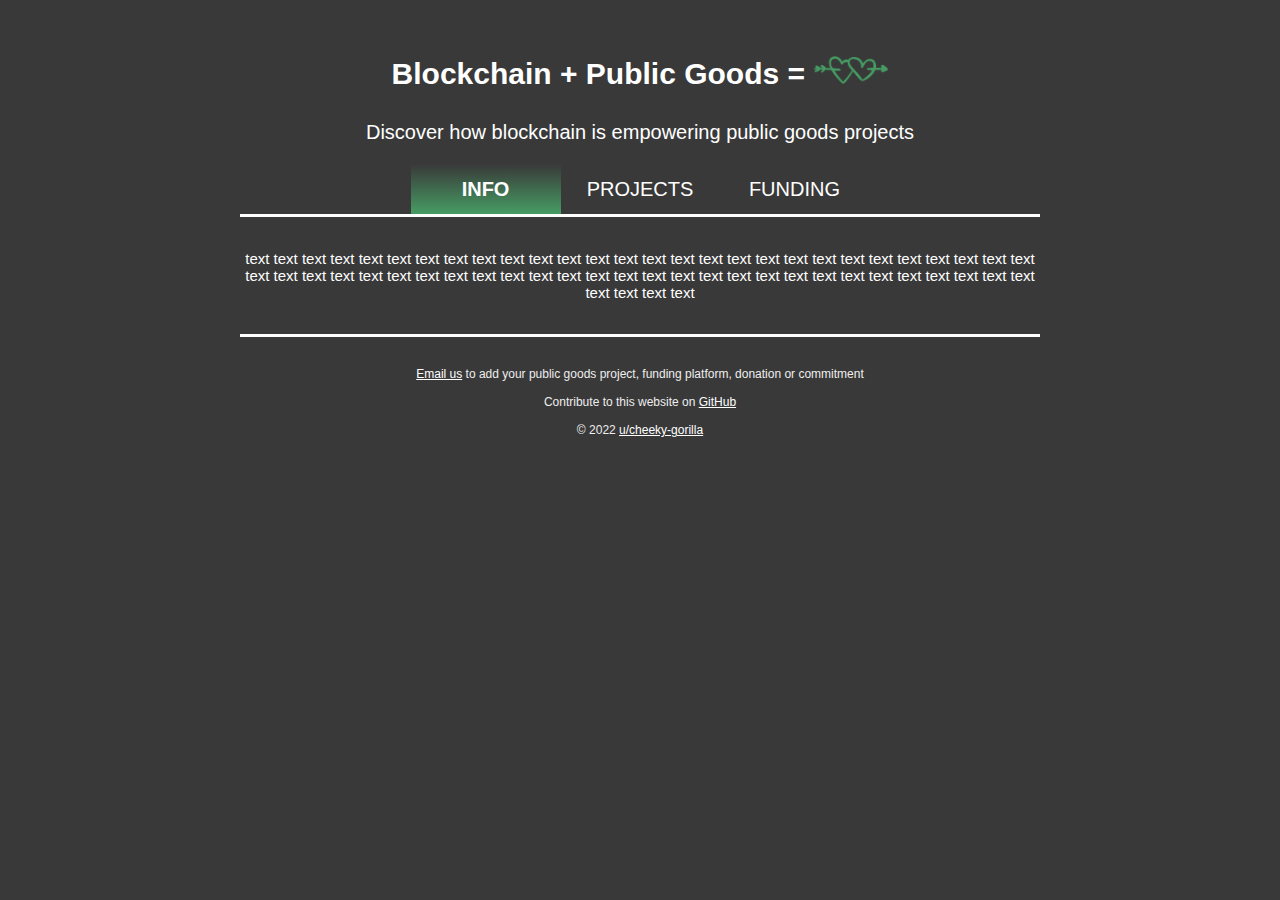
==== info/index.html @ 265cba4b "Added files via upload" ====
<html>
<head>
<title>Public Goods &#128152;</title>

<meta charset="UTF-8">

<meta name="viewport" content="width=device-width, initial-scale=0.75">

<link rel="shortcut icon" type="image/png" href="/projects/Favicon.png">

<!-- ------------DATATABLE STUFF STARTS----------- --!>
  
  	<link rel="stylesheet" type="text/css" href="https://publicgoods.love/projects/datatables.css">

  	<script type="text/javascript" language="javascript" src="https://code.jquery.com/jquery-3.6.1.js"></script>

	<script type="text/javascript" charset="utf8" src="https://cdn.datatables.net/1.12.1/js/jquery.dataTables.js"></script>
  
	<script type="text/javascript" class="init">
	
		$(document).ready(function () {
    		$('#projectsdatatable').DataTable({
        		order: [[1, 'asc']],
                dom: '<"top"fi>rt<"bottom"lp><"clear">',
                paging: false,
       			columnDefs: [{ orderable: false, targets: [0, 3, 5] }],
   				});
			});
</script>

<!-- ------------DATATABLE STUFF ENDS----------- --!>


 <style type="text/css">body {
        background-color: #393939;
        font-family: Arial, Helvetica, sans-serif;
      }
      
      button {
        display: inline-block;
        background-color: #393939;
        border: none;
        color: #ffffff;
        text-align: center;
        font-family: Arial, Helvetica, sans-serif;
        font-size: 20px;
        width: 150px;
        height: 50px;
        -webkit-transition: all 0.2s;
        -moz-transition: all 0.2s;
        -o-transition: all 0.2s;
        transition: all 0.2s;
        cursor: pointer;
        margin: 0px;
      }
      
      button:hover {
        background: linear-gradient(to bottom, #393939 0%, #469c63 100%);
        font-weight: bold
      }
      
      table {
            font-family: Arial, Helvetica, sans-serif;
            border-collapse: collapse;
            width: 90%;
            width: 800px;
            text-align: left;
            color:#ffffff;
        }
          
        th {
            font-family: Arial, Helvetica, sans-serif;
            font-size: 20px;
            border-bottom: 1px dotted #ffffff;
            text-align: center;
            padding: 8px;
            color:#ffffff;
        }


        td {
            font-family: Arial, Helvetica, sans-serif;
            font-size: 15px;
            border-bottom: 1px dotted #ffffff;
            text-align: left;
            padding: 8px;
            color:#ffffff;
        }
          
 </style>

</head>

<!-- ------------BODY STARTS----------- --!>

<body>
   
<br>
<center>

<p style="font-weight: bold; font-size: 30px; font-family: Arial, Helvetica, sans-serif; color:#ffffff;">Blockchain + Public Goods = <img alt="" src="/img/Love.png" style="width: 75px;" /></p>

<p style="font-family: Arial, Helvetica, sans-serif; color:#ffffff; font-size: 20px;">Discover how blockchain is empowering public goods projects</p>

<div style="border-bottom: 3px solid white; max-width: 800px;">
  <a href="http://www.publicgoods.love/info/"><button type="button" style="background: linear-gradient(to bottom, #393939 0%, #469c63 100%); font-weight: bold;">INFO</button></a>
  <a href="http://www.publicgoods.love/projects/"><button type="button">PROJECTS</button></a>
  <a href="http://www.publicgoods.love/funding/platforms/"><button type="button">FUNDING</button></a>
</div>

<br>

<!-- ------------TEXT STARTS----------- --!>

<div style="border-bottom: 3px solid white; max-width: 800px;">
<p style="font-size: 15px; font-family: Arial, Helvetica, sans-serif; color:#ffffff;">text text text text text text text text text text text text text text text text text text text text text text text text text text text text text text text text text text text text text text text text text text text text text text text text text text text text text text text text text text text text</p>

<br>

</div>

<!-- ------------TEXT ENDS----------- --!>

<br>

<p style="font-size: 12px; font-family: Arial, Helvetica, sans-serif; color:#eeeeee;"><a href="mailto:heyo@publicgoods.love" target="_blank" style="color: ffffff">
Email us</a> to add your public goods project, funding platform, donation or commitment
<br>
<br>
Contribute to this website on <a href="https://github.com/cheeky-gorilla/publicgoods.love/" target="_blank" style="color: ffffff">GitHub</a>
<br>
<br>
&#169; 2022 <a href="https://www.reddit.com/user/cheeky-gorilla" target="_blank" style="color: ffffff">u/cheeky-gorilla</a>
</p>

</center>
</body>
</html>
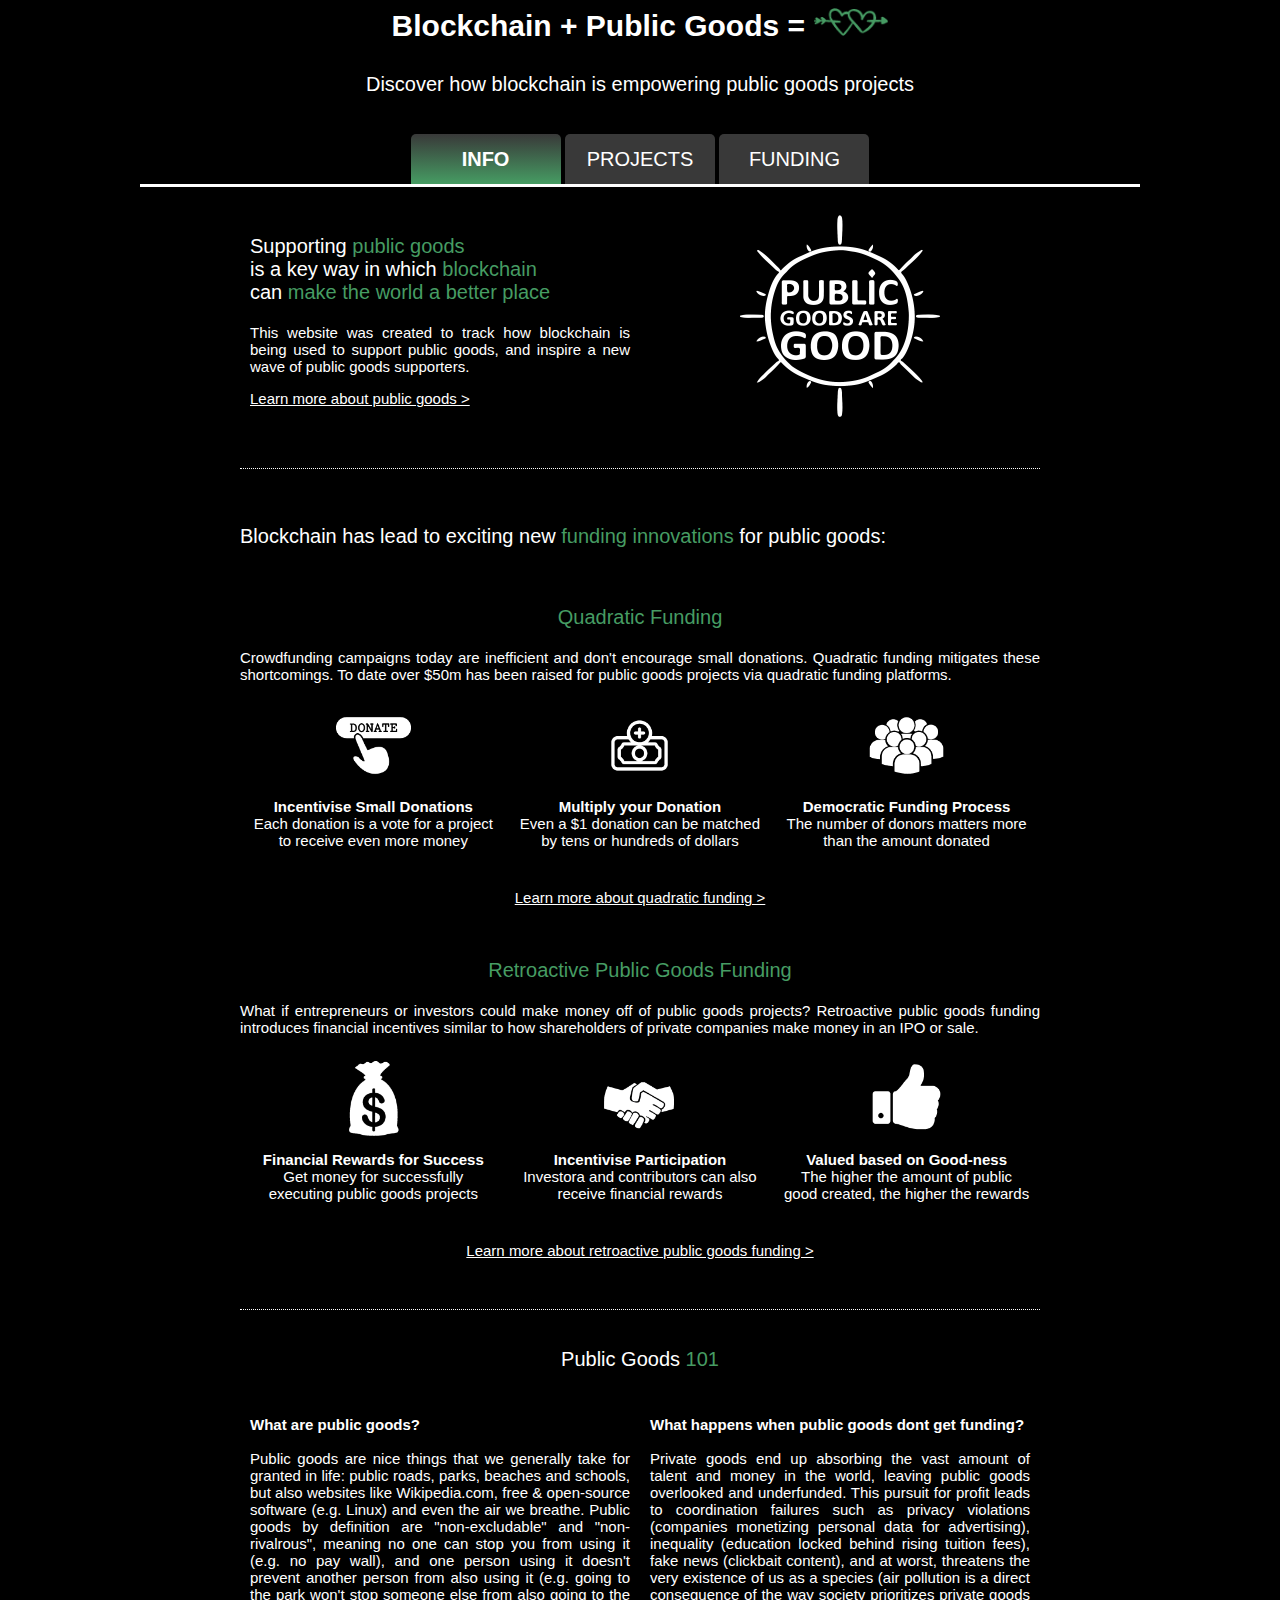
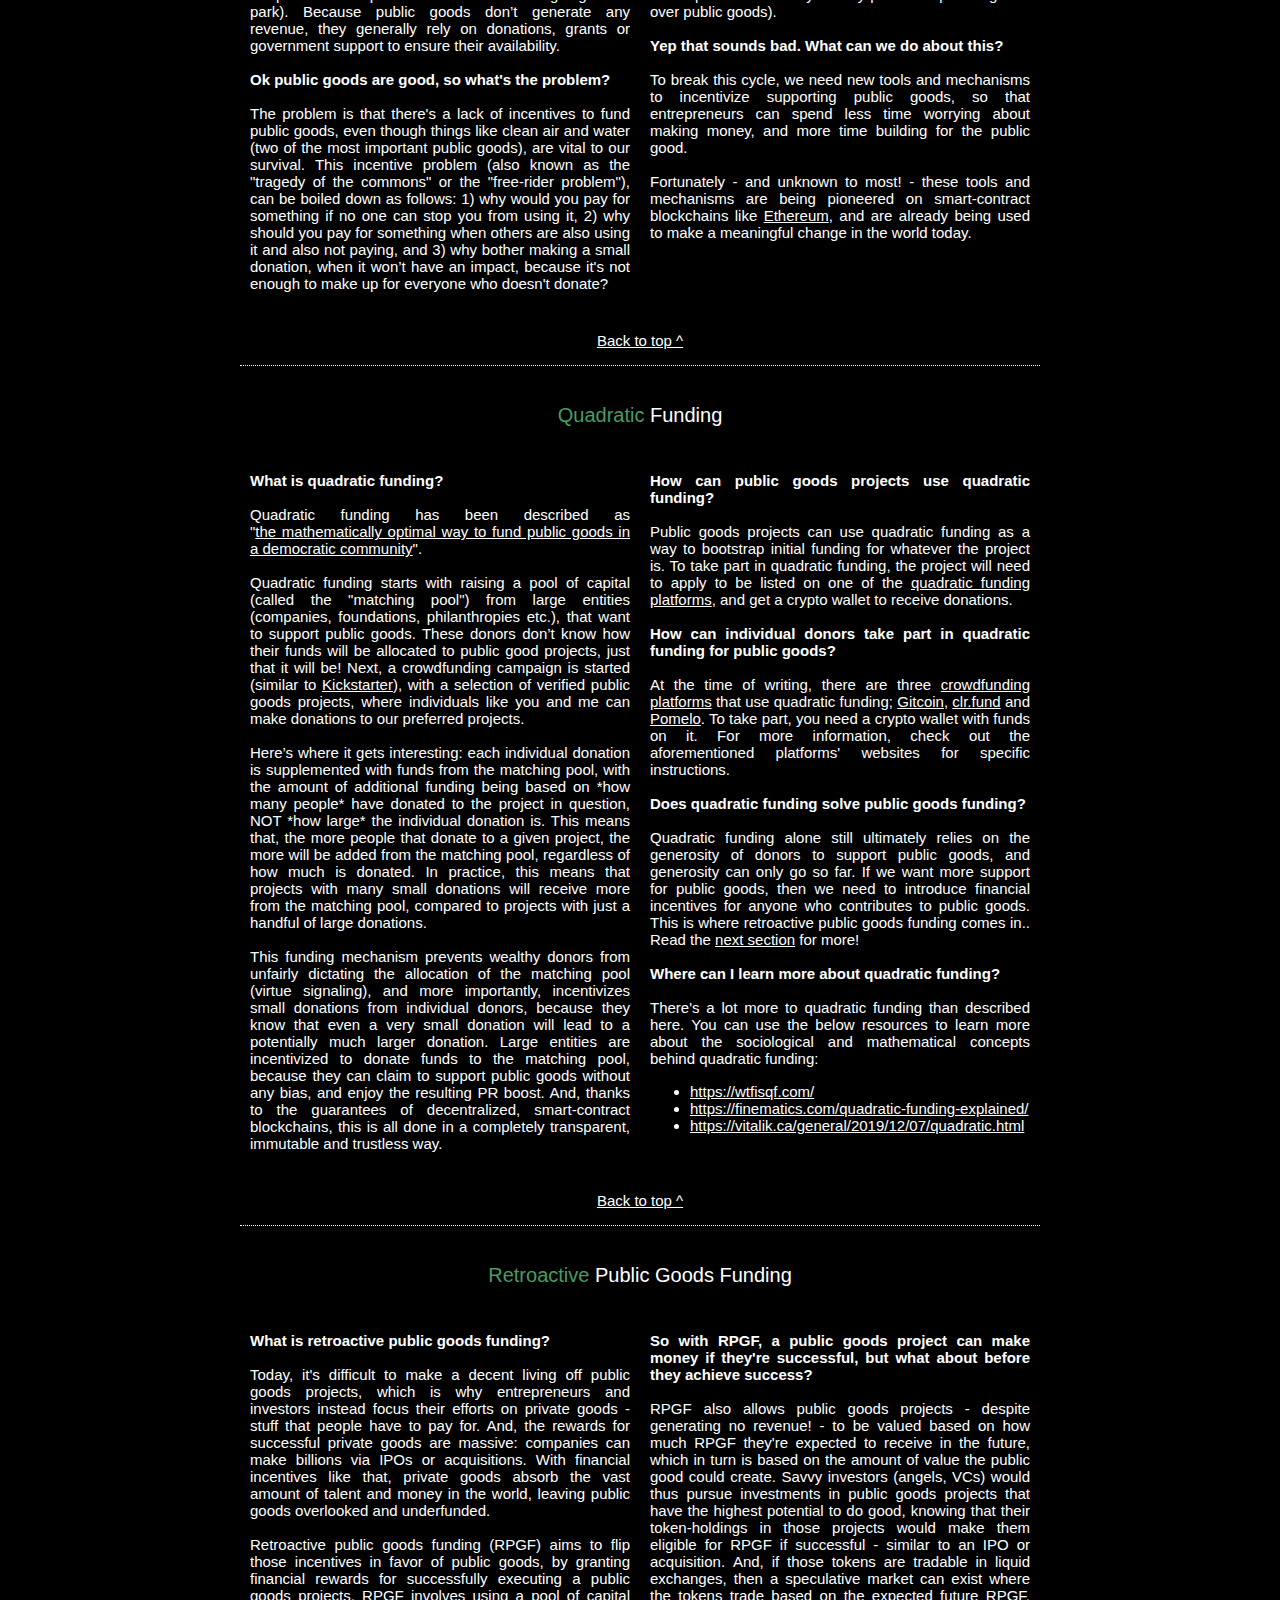
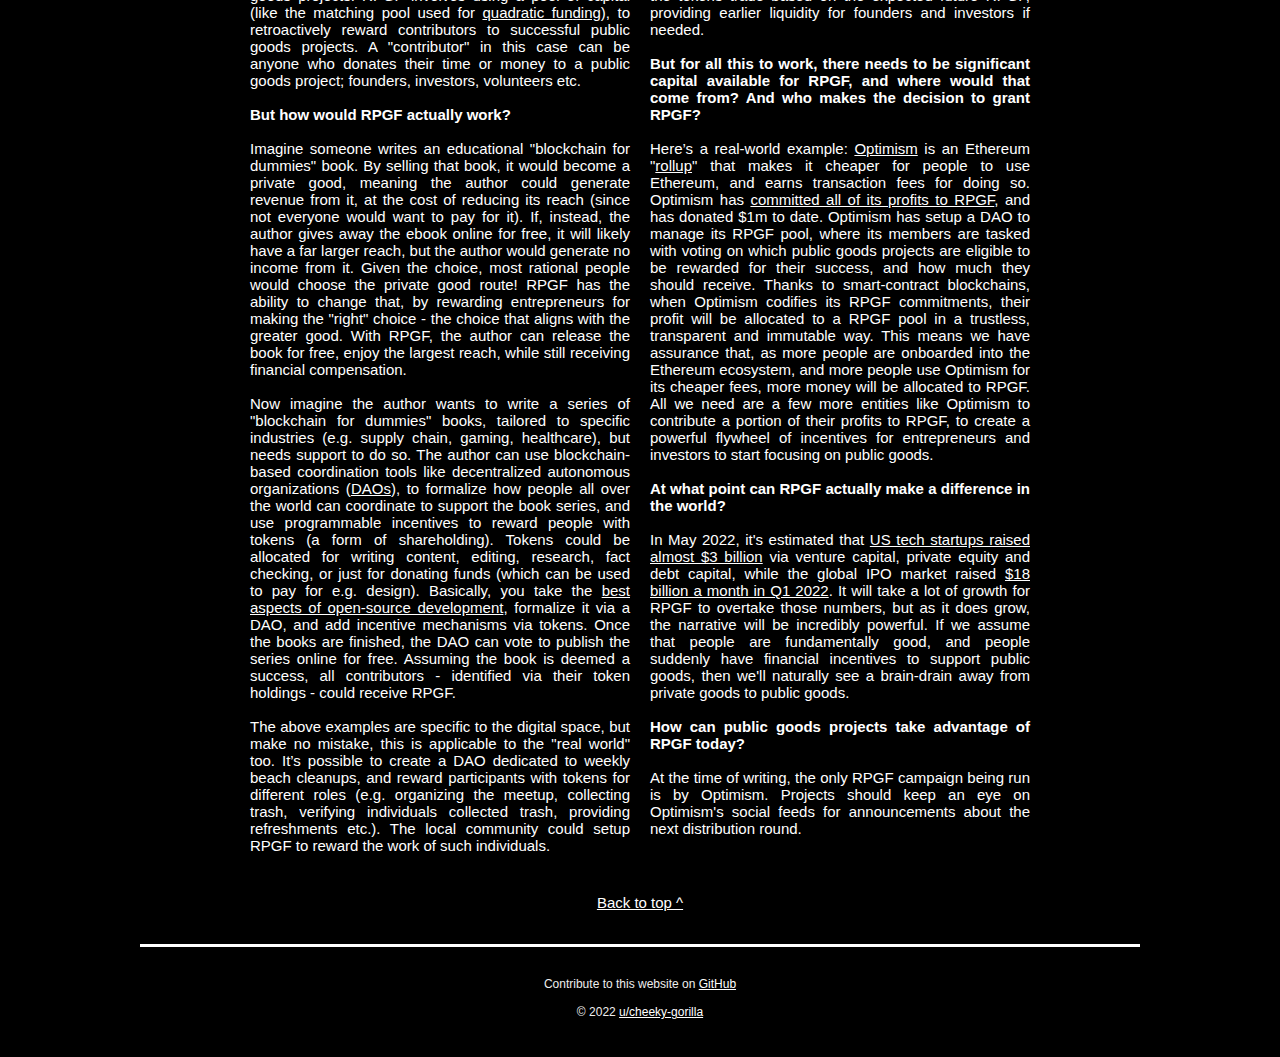
==== commit cd863709: "Add files via upload" ====
--- a/info/index.html
+++ b/info/index.html
@@ -1,20 +1,23 @@
 <html>
+
 <head>
-<title>Public Goods &#128152;</title>
-
-<meta charset="UTF-8">
-
-<meta name="viewport" content="width=device-width, initial-scale=0.75">
-
-<link rel="shortcut icon" type="image/png" href="/projects/Favicon.png">
-
-<!-- ------------DATATABLE STUFF STARTS----------- --!>
+    <title>Public Goods &#128152;</title>
+
+    <meta charset="UTF-8">
+
+    <meta name="viewport" content="width=device-width, initial-scale=0.75">
+
+    <link rel="shortcut icon" type="image/png" href="/img/Favicon.png">
+
+    <!-- ------------DATATABLE STUFF STARTS----------- --!>
   
   	<link rel="stylesheet" type="text/css" href="https://publicgoods.love/projects/datatables.css">
 
   	<script type="text/javascript" language="javascript" src="https://code.jquery.com/jquery-3.6.1.js"></script>
 
 	<script type="text/javascript" charset="utf8" src="https://cdn.datatables.net/1.12.1/js/jquery.dataTables.js"></script>
+
+	<script type="text/javascript" charset="utf8" src="https://cdn.datatables.net/fixedcolumns/4.1.0/js/dataTables.fixedColumns.min.js"></script>
   
 	<script type="text/javascript" class="init">
 	
@@ -32,7 +35,7 @@
 
 
  <style type="text/css">body {
-        background-color: #393939;
+        background-color: #000000;
         font-family: Arial, Helvetica, sans-serif;
       }
       
@@ -52,6 +55,8 @@
         transition: all 0.2s;
         cursor: pointer;
         margin: 0px;
+        border-top-left-radius: 5px;
+        border-top-right-radius: 5px;
       }
       
       button:hover {
@@ -63,7 +68,7 @@
             font-family: Arial, Helvetica, sans-serif;
             border-collapse: collapse;
             width: 90%;
-            width: 800px;
+            width: 1000px;
             text-align: left;
             color:#ffffff;
         }
@@ -87,51 +92,396 @@
             color:#ffffff;
         }
           
- </style>
+        .aligncenter {
+            text-align: center;
+         }
+
+
+* {
+  box-sizing: border-box;
+}
+
+/* Create two equal columns that floats next to each other */
+.column {
+  float: left;
+  width: 50%;
+  padding: 10px;
+}
+
+.column1 {
+  float: left;
+  width: 33.33%;
+  padding: 10px;
+}
+
+/* Clear floats after the columns */
+.row:after {
+  content: "";
+  display: table;
+  clear: both;
+}
+
+
+/* Responsive layout - makes the two columns stack on top of each other instead of next to each other */
+@media screen and (max-width: 800px) {
+  .column {
+    width: 100%;
+  }
+}
+
+  </style>
+
+
+</style>
 
 </head>
 
 <!-- ------------BODY STARTS----------- --!>
 
 <body>
+    
+<div id="top"></div>
    
-<br>
 <center>
 
 <p style="font-weight: bold; font-size: 30px; font-family: Arial, Helvetica, sans-serif; color:#ffffff;">Blockchain + Public Goods = <img alt="" src="/img/Love.png" style="width: 75px;" /></p>
 
 <p style="font-family: Arial, Helvetica, sans-serif; color:#ffffff; font-size: 20px;">Discover how blockchain is empowering public goods projects</p>
 
-<div style="border-bottom: 3px solid white; max-width: 800px;">
+
+<br>
+
+<div style="border-bottom: 3px solid white; max-width: 1000px;">
   <a href="http://www.publicgoods.love/info/"><button type="button" style="background: linear-gradient(to bottom, #393939 0%, #469c63 100%); font-weight: bold;">INFO</button></a>
   <a href="http://www.publicgoods.love/projects/"><button type="button">PROJECTS</button></a>
   <a href="http://www.publicgoods.love/funding/platforms/"><button type="button">FUNDING</button></a>
 </div>
 
 <br>
-
+    
 <!-- ------------TEXT STARTS----------- --!>
-
-<div style="border-bottom: 3px solid white; max-width: 800px;">
-<p style="font-size: 15px; font-family: Arial, Helvetica, sans-serif; color:#ffffff;">text text text text text text text text text text text text text text text text text text text text text text text text text text text text text text text text text text text text text text text text text text text text text text text text text text text text text text text text text text text text</p>
-
-<br>
-
+    
+    
+    
+    
+<div class="row" style="width:90%; max-width: 800px;">
+  <div class="column" style="background-color: transparent; max-width: 450px">
+
+    <p style="text-align: left; font-size: 20px; font-family: Arial, Helvetica, sans-serif; color:#ffffff;">
+		Supporting <font color="#469c63">public goods</font>
+		<br>is a key way in which <font color="#469c63">blockchain</font>
+		<br>can <font color="#469c63">make the world a better place</font>
+	</p>
+	<p style="text-align: justify; font-size: 15px; font-family: Arial, Helvetica, sans-serif; color:#ffffff;">
+		This website was created to track how blockchain is being used to support public goods, and inspire a new wave of public goods supporters.
+	</p>
+
+	<p style="text-align: left; font-size: 15px; font-family: Arial, Helvetica, sans-serif; color:#ffffff;">
+		<a href="#PGFAQ" style="color: ffffff">Learn more about public goods ></a>
+     </p>
+     </div>
+  <div class="column" style="background-color:#transparent;">
+
+    <img alt="" width="200" src="/img/pgag.png">
+    
+  </div>
+ </div>
+</div>
+
+<br>
+<br>
+
+<div style="border-bottom: 1px dotted white; max-width: 800px;"></div>
+<br>
+<br>
+
+  
+<!-- ------------QF----------- --!>
+  
+  
+<div style="width:90%; max-width: 800px;">
+    	<p style="text-align: justify; font-size: 20px; font-family: Arial, Helvetica, sans-serif; color:#ffffff;">
+			Blockchain has lead to exciting new <font color="#469c63">funding innovations</font> for public goods:
+		</p>
+		<br>
+    	<p style="text-align: center; font-size: 20px; font-family: Arial, Helvetica, sans-serif; color:#ffffff;">
+			<font color="#469c63">Quadratic Funding</font>
+		</p>
+        <p style="text-align: justify; font-size: 15px; font-family: Arial, Helvetica, sans-serif; color:#ffffff;">
+			Crowdfunding campaigns today are inefficient and don't encourage small donations. Quadratic funding mitigates these shortcomings. To date over $50m has been raised for public goods projects via quadratic funding platforms. 
+		</p>
+</div>
+
+
+<div class="row" style="width:90%; max-width: 800px;">
+  <div class="column1" style="background-color: transparent;">
+		<img alt="" width="75" src="/img/QF1.png">
+        <p style="text-align: center; font-size: 15px; font-family: Arial, Helvetica, sans-serif; color:#ffffff;">
+         <b>Incentivise Small Donations</b>
+		 <br>Each donation is a vote for a project to receive even more money 
+         </p>
+     </div>
+  <div class="column1" style="background-color:#transparent;">
+    	<img alt="" width="75" src="/img/QF2.png"> 
+        <p style="text-align: center; font-size: 15px; font-family: Arial, Helvetica, sans-serif; color:#ffffff;">
+         <b>Multiply your Donation</b>
+		 <br>Even a $1 donation can be matched by tens or hundreds of dollars 
+         </p>
+  </div>
+  <div class="column1" style="background-color:#transparent;">
+    	<img alt="" width="75" src="/img/QF3.png"> 
+        <p style="text-align: center; font-size: 15px; font-family: Arial, Helvetica, sans-serif; color:#ffffff;">
+         <b>Democratic Funding Process</b>
+		 <br>The number of donors matters more than the amount donated
+         </p>
+  </div>
+</div>  
+
+<div style="width:90%; max-width: 800px;">
+	<p style="text-align: center; font-size: 15px; font-family: Arial, Helvetica, sans-serif; color:#ffffff;">
+		<a href="#QFFAQ" style="color: ffffff">Learn more about quadratic funding ></a>
+     </p>
+</div>    
+
+<br>
+          
+<!-- ------------RPGF STARTS----------- --!>
+          
+
+<div style="width:90%; max-width: 800px;">
+    	<p style="text-align: center; font-size: 20px; font-family: Arial, Helvetica, sans-serif; color:#ffffff;">
+			<font color="#469c63">Retroactive Public Goods Funding</font>
+		</p>
+        <p style="text-align: justify; font-size: 15px; font-family: Arial, Helvetica, sans-serif; color:#ffffff;">
+		What if entrepreneurs or investors could make money off of public goods projects? Retroactive public goods funding introduces financial incentives similar to how shareholders of private companies make money in an IPO or sale.  
+		</p>
+</div>
+
+
+<div class="row" style="width:90%; max-width: 800px;">
+  <div class="column1" style="background-color: transparent;">
+		<img alt="" width="75" src="/img/RPGF1.png">
+        <p style="text-align: center; font-size: 15px; font-family: Arial, Helvetica, sans-serif; color:#ffffff;">
+         <b>Financial Rewards for Success</b>
+		 <br>Get money for successfully executing public goods projects
+         </p>
+     </div>
+  <div class="column1" style="background-color:#transparent;">
+    	<img alt="" width="75" src="/img/RPGF2.png"> 
+        <p style="text-align: center; font-size: 15px; font-family: Arial, Helvetica, sans-serif; color:#ffffff;">
+         <b>Incentivise Participation</b>
+		 <br>Investora and contributors can also receive financial rewards 
+         </p>
+  </div>
+  <div class="column1" style="background-color:#transparent;">
+    	<img alt="" width="75" src="/img/RPGF3.png"> 
+        <p style="text-align: center; font-size: 15px; font-family: Arial, Helvetica, sans-serif; color:#ffffff;">
+         <b>Valued based on Good-ness</b>
+		 <br>The higher the amount of public good created, the higher the rewards
+         </p>
+  </div>
+</div>  
+
+<div style="width:90%; max-width: 800px;">
+	<p style="text-align: center; font-size: 15px; font-family: Arial, Helvetica, sans-serif; color:#ffffff;">
+		<a href="#RPGFFAQ" style="color: ffffff">Learn more about retroactive public goods funding ></a>
+     </p>
+</div>
+
+<p>
+<br>          
+<div style="border-bottom: 1px dotted white; max-width: 800px;"></div>
+<br>
+</p>
+          
+          
+<!-- ------------PG FAQ STARTS----------- --!>
+         
+          
+<div id="PGFAQ" style="width:90%; max-width: 800px;">
+	<p style="text-align: center; font-size: 20px; font-family: Arial, Helvetica, sans-serif; color:#ffffff;">
+			Public Goods <font color="#469c63">101</font>
+     </p>
+</div>          
+
+<div class="row" style="width:90%; max-width: 800px;">
+  <div class="column" style="background-color: transparent">
+    <p style="text-align: justify; font-size: 15px; font-family: Arial, Helvetica, sans-serif; color:#ffffff;">
+		<b>What are public goods?</b>
+        <br><br>
+		Public goods are nice things that we generally take for granted in life: public roads, parks, beaches and schools, but also websites like Wikipedia.com, free & open-source software (e.g. Linux) and even the air we breathe. Public goods by definition are "non-excludable" and "non-rivalrous", meaning no one can stop you from using it (e.g. no pay wall), and one person using it doesn't prevent another person from also using it (e.g. going to the park won't stop someone else from also going to the park). Because public goods don’t generate any revenue, they generally rely on donations, grants or government support to ensure their availability. 
+		<br><br>
+		<b>Ok public goods are good, so what's the problem?</b>
+        <br><br>
+	The problem is that there's a lack of incentives to fund public goods, even though things like clean air and water (two of the most important public goods), are vital to our survival. This incentive problem (also known as the "tragedy of the commons" or the "free-rider problem"), can be boiled down as follows: 1) why would you pay for something if no one can stop you from using it, 2) why should you pay for something when others are also using it and also not paying, and 3) why bother making a small donation, when it won’t have an impact, because it's not enough to make up for everyone who doesn't donate?
+     </p>
+     </div>
+  <div class="column" style="background-color:#transparent;">
+    <p style="text-align: justify; font-size: 15px; font-family: Arial, Helvetica, sans-serif; color:#ffffff;">
+    	<b>What happens when public goods dont get funding?</b>
+   		<br><br>
+		Private goods end up absorbing the vast amount of talent and money in the world, leaving public goods overlooked and underfunded. This pursuit for profit leads to coordination failures such as privacy violations (companies monetizing personal data for advertising), inequality (education locked behind rising tuition fees), fake news (clickbait content), and at worst, threatens the very existence of us as a species (air pollution is a direct consequence of the way society prioritizes private goods over public goods).
+      		
+        <br><br>
+		<b>Yep that sounds bad. What can we do about this?</b>
+        <br><br>
+		To break this cycle, we need new tools and mechanisms to incentivize supporting public goods, so that entrepreneurs can spend less time worrying about making money, and more time building for the public good. 
+        <br><br>
+	Fortunately - and unknown to most! - these tools and mechanisms are being pioneered on smart-contract blockchains like <a href="https://ethereum.org/en/" target="_blank" style="color: ffffff">Ethereum</a>, and are already being used to make a meaningful change in the world today.
+    </p>
+  </div>
+ </div>
+</div>
+        
+<div style="width:90%; max-width: 800px;">
+	<p style="text-align: center; font-size: 15px; font-family: Arial, Helvetica, sans-serif; color:#ffffff;"><a href="#top" style="color: ffffff">Back to top ^</a>
+     </p>
+</div>    
+        
+<p>        
+<div style="border-bottom: 1px dotted white; max-width: 800px;"></div>
+<br>
+</p>
+          
+<!-- ------------QF FAQ STARTS----------- --!>
+         
+          
+<div id="QFFAQ" style="width:90%; max-width: 800px;">
+	<p style="text-align: center; font-size: 20px; font-family: Arial, Helvetica, sans-serif; color:#ffffff;">
+			<font color="#469c63">Quadratic</font> Funding
+     </p>
+</div>          
+
+<div class="row" style="width:90%; max-width: 800px;">
+  <div class="column" style="background-color: transparent">
+    <p style="text-align: justify; font-size: 15px; font-family: Arial, Helvetica, sans-serif; color:#ffffff;">
+		<b>What is quadratic funding?</b>
+        <br><br>
+		Quadratic funding has been described as "<a href="https://wtfisqf.com/" target="_blank" style="color: ffffff">the mathematically optimal way to fund public goods in a democratic community</a>". 
+        <br><br>
+		Quadratic funding starts with raising a pool of capital (called the "matching pool") from large entities (companies, foundations, philanthropies etc.), that want to support public goods. These donors don’t know how their funds will be allocated to public good projects, just that it will be! Next, a crowdfunding campaign is started (similar to <a href="https://www.kickstarter.com/" target="_blank" style="color: ffffff">Kickstarter</a>), with a selection of verified public goods projects, where individuals like you and me can make donations to our preferred projects. 
+		<br><br>
+		Here’s where it gets interesting: each individual donation is supplemented with funds from the matching pool, with the amount of additional funding being based on *how many people* have donated to the project in question, NOT *how large* the individual donation is. This means that, the more people that donate to a given project, the more will be added from the matching pool, regardless of how much is donated. In practice, this means that projects with many small donations will receive more from the matching pool, compared to projects with just a handful of large donations. 
+        <br><br>
+		This funding mechanism prevents wealthy donors from unfairly dictating the allocation of the matching pool (virtue signaling), and more importantly, incentivizes small donations from individual donors, because they know that even a very small donation will lead to a potentially much larger donation. Large entities are incentivized to donate funds to the matching pool, because they can claim to support public goods without any bias, and enjoy the resulting PR boost. And, thanks to the guarantees of decentralized, smart-contract blockchains, this is all done in a completely transparent, immutable and trustless way.
+     </p>
+     </div>
+  <div class="column" style="background-color:#transparent;">
+    <p style="text-align: justify; font-size: 15px; font-family: Arial, Helvetica, sans-serif; color:#ffffff;">
+		<b>How can public goods projects use quadratic funding?</b>
+		<br><br>
+        Public goods projects can use quadratic funding as a way to bootstrap initial funding for whatever the project is. To take part in quadratic funding, the project will need to  apply to be listed on one of the <a href="https://www.publicgoods.love/funding/platforms/" style="color: ffffff">quadratic funding platforms</a>, and get a crypto wallet to receive donations. 
+        <br><br>
+		<b>How can individual donors take part in quadratic funding for public goods?</b>
+		<br><br>
+        At the time of writing, there are three <a href="https://www.publicgoods.love/funding/platforms/" style="color: ffffff">crowdfunding platforms</a> that use quadratic funding; <a href="https://gitcoin.co/grants/" target="_blank" style="color: ffffff">Gitcoin</a>, <a href="https://clr.fund/" target="_blank" style="color: ffffff">clr.fund</a> and <a href="https://pomelo.io/grants/" target="_blank" style="color: ffffff">Pomelo</a>. To take part, you need a crypto wallet with funds on it. For more information, check out the aforementioned platforms' websites for specific instructions.
+		<br><br>
+        <b>Does quadratic funding solve public goods funding?</b>
+		<br><br>
+        Quadratic funding alone still ultimately relies on the generosity of donors to support public goods, and generosity can only go so far. 
+If we want more support for public goods, then we need to introduce financial incentives for anyone who contributes to public goods. This is where retroactive public goods funding comes in.. Read the <a href="#RPGFFAQ" style="color: ffffff">next section</a> for more!
+		<br><br>
+       <b>Where can I learn more about quadratic funding?</b> 
+		<br><br>
+        There's a lot more to quadratic funding than described here. You can use the below resources to learn more about the sociological and mathematical concepts behind quadratic funding:
+        <br>
+        <ul>
+        <li style="text-align: left; font-size: 15px; font-family: Arial, Helvetica, sans-serif; color: ffffff"><a href="https://wtfisqf.com/" target="_blank" style="color: ffffff">https://wtfisqf.com/</a></li>
+        <li style="text-align: left; font-size: 15px; font-family: Arial, Helvetica, sans-serif; color: ffffff"><a href="https://finematics.com/quadratic-funding-explained/" target="_blank" style="color: ffffff">https://finematics.com/quadratic-funding-explained/</a></li>
+		<li style="text-align: left; font-size: 15px; font-family: Arial, Helvetica, sans-serif; color: ffffff"><a href="https://vitalik.ca/general/2019/12/07/quadratic.html" target="_blank" style="color: ffffff">https://vitalik.ca/general/2019/12/07/quadratic.html</a></li>
+       </ul>
+    </p>
+  </div>
+ </div>
+</div>  
+  
+
+<div style="width:90%; max-width: 800px;">
+	<p style="text-align: center; font-size: 15px; font-family: Arial, Helvetica, sans-serif; color:#ffffff;">
+		<a href="#RPGFFAQ" style="color: ffffff"><a href="#top" style="color: ffffff">Back to top ^</a></a>
+     </p>
+</div>
+
+<p>    
+<div style="border-bottom: 1px dotted white; max-width: 800px;"></div>
+<br>
+</p>
+
+
+          
+<!-- ------------RPGF FAQ STARTS----------- --!>
+         
+          
+<div id="RPGFFAQ" style="width:90%; max-width: 800px;">
+	<p style="text-align: center; font-size: 20px; font-family: Arial, Helvetica, sans-serif; color:#ffffff;">
+			<font color="#469c63">Retroactive</font> Public Goods Funding
+     </p>
+</div>          
+
+<div class="row" style="width:90%; max-width: 800px;">
+  <div class="column" style="background-color: transparent">
+    <p style="text-align: justify; font-size: 15px; font-family: Arial, Helvetica, sans-serif; color:#ffffff;">
+		<b>What is retroactive public goods funding?</b>
+		<br><br>
+		Today, it's difficult to make a decent living off public goods projects, which is why entrepreneurs and investors instead focus their efforts on private goods - stuff that people have to pay for. And, the rewards for successful private goods are massive: companies can make billions via IPOs or acquisitions. With financial incentives like that, private goods absorb the vast amount of talent and money in the world, leaving public goods overlooked and underfunded.
+        <br><br>
+		Retroactive public goods funding (RPGF) aims to flip those incentives in favor of public goods, by granting financial rewards for successfully executing a public goods projects. 
+RPGF involves using a pool of capital (like the matching pool used for <a href="#QFFAQ" style="color: ffffff">quadratic funding</a>), to retroactively reward contributors to successful public goods projects. A "contributor" in this case can be anyone who donates their time or money to a public goods project; founders, investors, volunteers etc.
+		<br><br>
+		<b>But how would RPGF actually work?</b>
+		<br><br>
+		Imagine someone writes an educational "blockchain for dummies" book. By selling that book, it would become a private good, meaning the author could generate revenue from it, at the cost of reducing its reach (since not everyone would want to pay for it). If, instead, the author gives away the ebook online for free, it will likely have a far larger reach, but the author would generate no income from it. Given the choice, most rational people would choose the private good route! RPGF has the ability to change that, by rewarding entrepreneurs for making the "right" choice - the choice that aligns with the greater good. With RPGF, the author can release the book for free, enjoy the largest reach, while still receiving financial compensation. 
+        <br><br>
+		Now imagine the author wants to write a series of "blockchain for dummies" books, tailored to specific industries (e.g. supply chain, gaming, healthcare), but needs support to do so. The author can use blockchain-based coordination tools like decentralized autonomous organizations (<a href="https://ethereum.org/en/dao/" target="_blank" style="color: ffffff">DAOs</a>), to formalize how people all over the world can coordinate to support the book series, and use programmable incentives to reward people with tokens (a form of shareholding). Tokens could be allocated for writing content, editing, research, fact checking, or just for donating funds (which can be used to pay for e.g. design). Basically, you take the <a href="https://en.wikipedia.org/wiki/The_Cathedral_and_the_Bazaar" target="_blank" style="color: ffffff">best aspects of open-source development</a>, formalize it via a DAO, and add incentive mechanisms via tokens. Once the books are finished, the DAO can vote to publish the series online for free. Assuming the book is deemed a success, all contributors - identified via their token holdings - could receive RPGF. 
+        <br><br>
+		The above examples are specific to the digital space, but make no mistake, this is applicable to the "real world" too. It’s possible to create a DAO dedicated to weekly beach cleanups, and reward participants with tokens for different roles (e.g. organizing the meetup, collecting trash, verifying individuals collected trash, providing refreshments etc.). The local community could setup RPGF to reward the work of such individuals. 
+     </p>
+     </div>
+  <div class="column" style="background-color:#transparent;">
+    <p style="text-align: justify; font-size: 15px; font-family: Arial, Helvetica, sans-serif; color:#ffffff;">
+		<b>So with RPGF, a public goods project can make money if they're successful, but what about before they achieve success?</b>
+		<br><br>
+RPGF also allows public goods projects - despite generating no revenue! - to be valued based on how much RPGF they're expected to receive in the future, which in turn is based on the amount of value the public good could create. Savvy investors (angels, VCs) would thus pursue investments in public goods projects that have the highest potential to do good, knowing that their token-holdings in those projects would make them eligible for RPGF if successful - similar to an IPO or acquisition. And, if those tokens are tradable in liquid exchanges, then a speculative market can exist where the tokens trade based on the expected future RPGF, providing earlier liquidity for founders and investors if needed. 
+		<br><br>
+		<b>But for all this to work, there needs to be significant capital available for RPGF, and where would that come from? And who makes the decision to grant RPGF?</b>
+  		<br><br>
+Here’s a real-world example: <a href="https://www.optimism.io/" target="_blank" style="color: ffffff">Optimism</a> is an Ethereum "<a href="https://ethereum.org/en/developers/docs/scaling/optimistic-rollups/#top" target="_blank" style="color: ffffff">rollup</a>" that makes it cheaper for people to use Ethereum, and earns transaction fees for doing so. Optimism has <a href="https://medium.com/ethereum-optimism/retroactive-public-goods-funding-33c9b7d00f0c" target="_blank" style="color: ffffff">committed all of its profits to RPGF</a>, and has donated $1m to date. Optimism has setup a DAO to manage its RPGF pool, where its members are tasked with voting on which public goods projects are eligible to be rewarded for their success, and how much they should receive. Thanks to smart-contract blockchains, when Optimism codifies its RPGF commitments, their profit will be allocated to a RPGF pool in a trustless, transparent and immutable way. This means we have assurance that, as more people are onboarded into the Ethereum ecosystem, and more people use Optimism for its cheaper fees, more money will be allocated to RPGF. 
+All we need are a few more entities like Optimism to contribute a portion of their profits to RPGF, to create a powerful flywheel of incentives for entrepreneurs and investors to start focusing on public goods.
+		<br><br>
+		<b>At what point can RPGF actually make a difference in the world?</b>
+        <br><br>
+		In May 2022, it's estimated that <a href="https://medium.com/employbl/tech-startup-funding-report-may-2022-b3f34a2cacb" target="_blank" style="color: ffffff">US tech startups raised almost $3 billion</a> via venture capital, private equity and debt capital, while the global IPO market raised <a href="https://www.ey.com/en_gl/ipo/trends" target="_blank" style="color: ffffff">$18 billion a month in Q1 2022</a>. It will take a lot of growth for RPGF to overtake those numbers, but as it does grow, the narrative will be incredibly powerful. If we assume that people are fundamentally good, and people suddenly have financial incentives to support public goods, then we'll naturally see a brain-drain away from private goods to public goods. 
+       	<br><br>
+		<b>How can public goods projects take advantage of RPGF today?</b>
+        <br><br>
+		At the time of writing, the only RPGF campaign being run is by Optimism. Projects should keep an eye on Optimism's social feeds for announcements about the next distribution round. 
+    </p>
+  </div>
+ </div>
+</div>  
+  
+<div style="width:90%; max-width: 800px;">
+	<p style="text-align: center; font-size: 15px; font-family: Arial, Helvetica, sans-serif; color:#ffffff;"><a href="#top" style="color: ffffff">Back to top ^</a>
+     </p>
 </div>
 
 <!-- ------------TEXT ENDS----------- --!>
 
 <br>
 
-<p style="font-size: 12px; font-family: Arial, Helvetica, sans-serif; color:#eeeeee;"><a href="mailto:heyo@publicgoods.love" target="_blank" style="color: ffffff">
-Email us</a> to add your public goods project, funding platform, donation or commitment
-<br>
-<br>
+<div style="border-bottom: 3px solid white; max-width: 1000px;">
+</div>
+        
+<br>
+
+<p style="font-size: 12px; font-family: Arial, Helvetica, sans-serif; color:#eeeeee;">
 Contribute to this website on <a href="https://github.com/cheeky-gorilla/publicgoods.love/" target="_blank" style="color: ffffff">GitHub</a>
 <br>
 <br>
 &#169; 2022 <a href="https://www.reddit.com/user/cheeky-gorilla" target="_blank" style="color: ffffff">u/cheeky-gorilla</a>
 </p>
+
+<br>
 
 </center>
 </body>
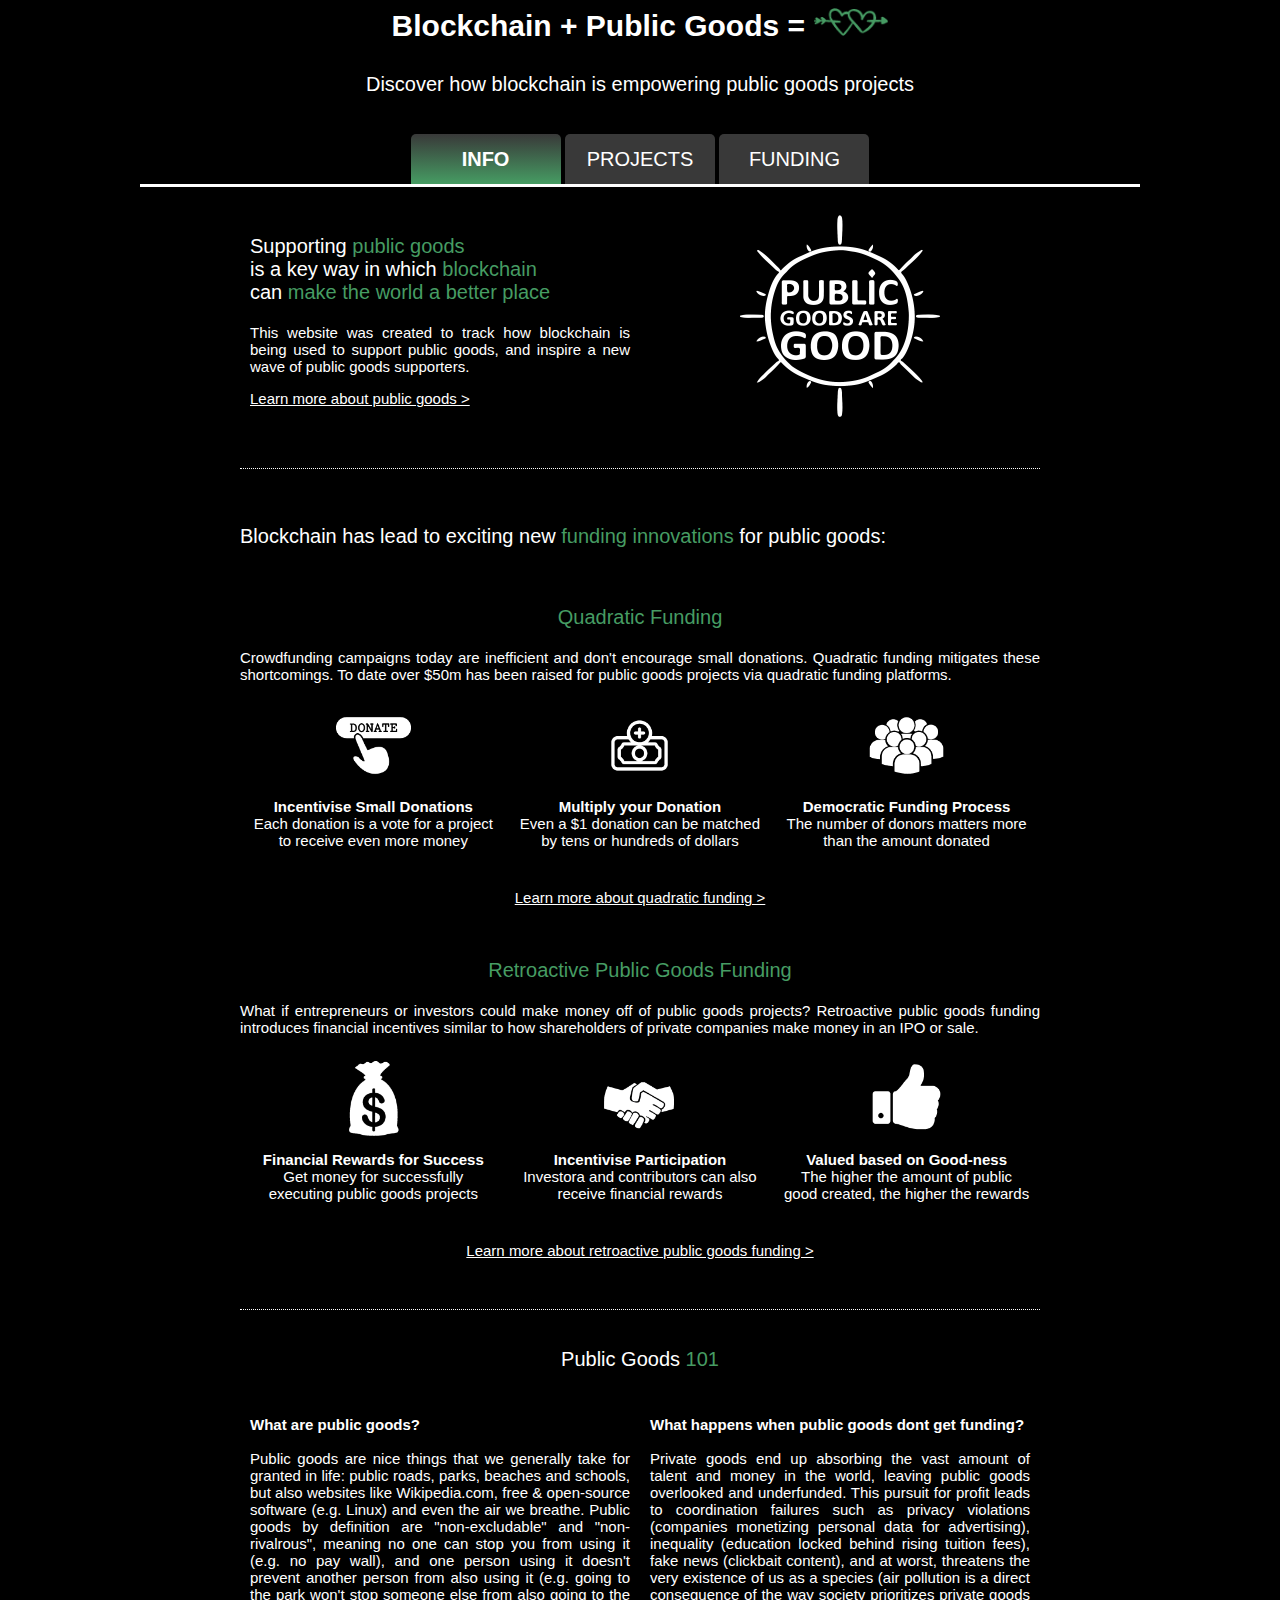
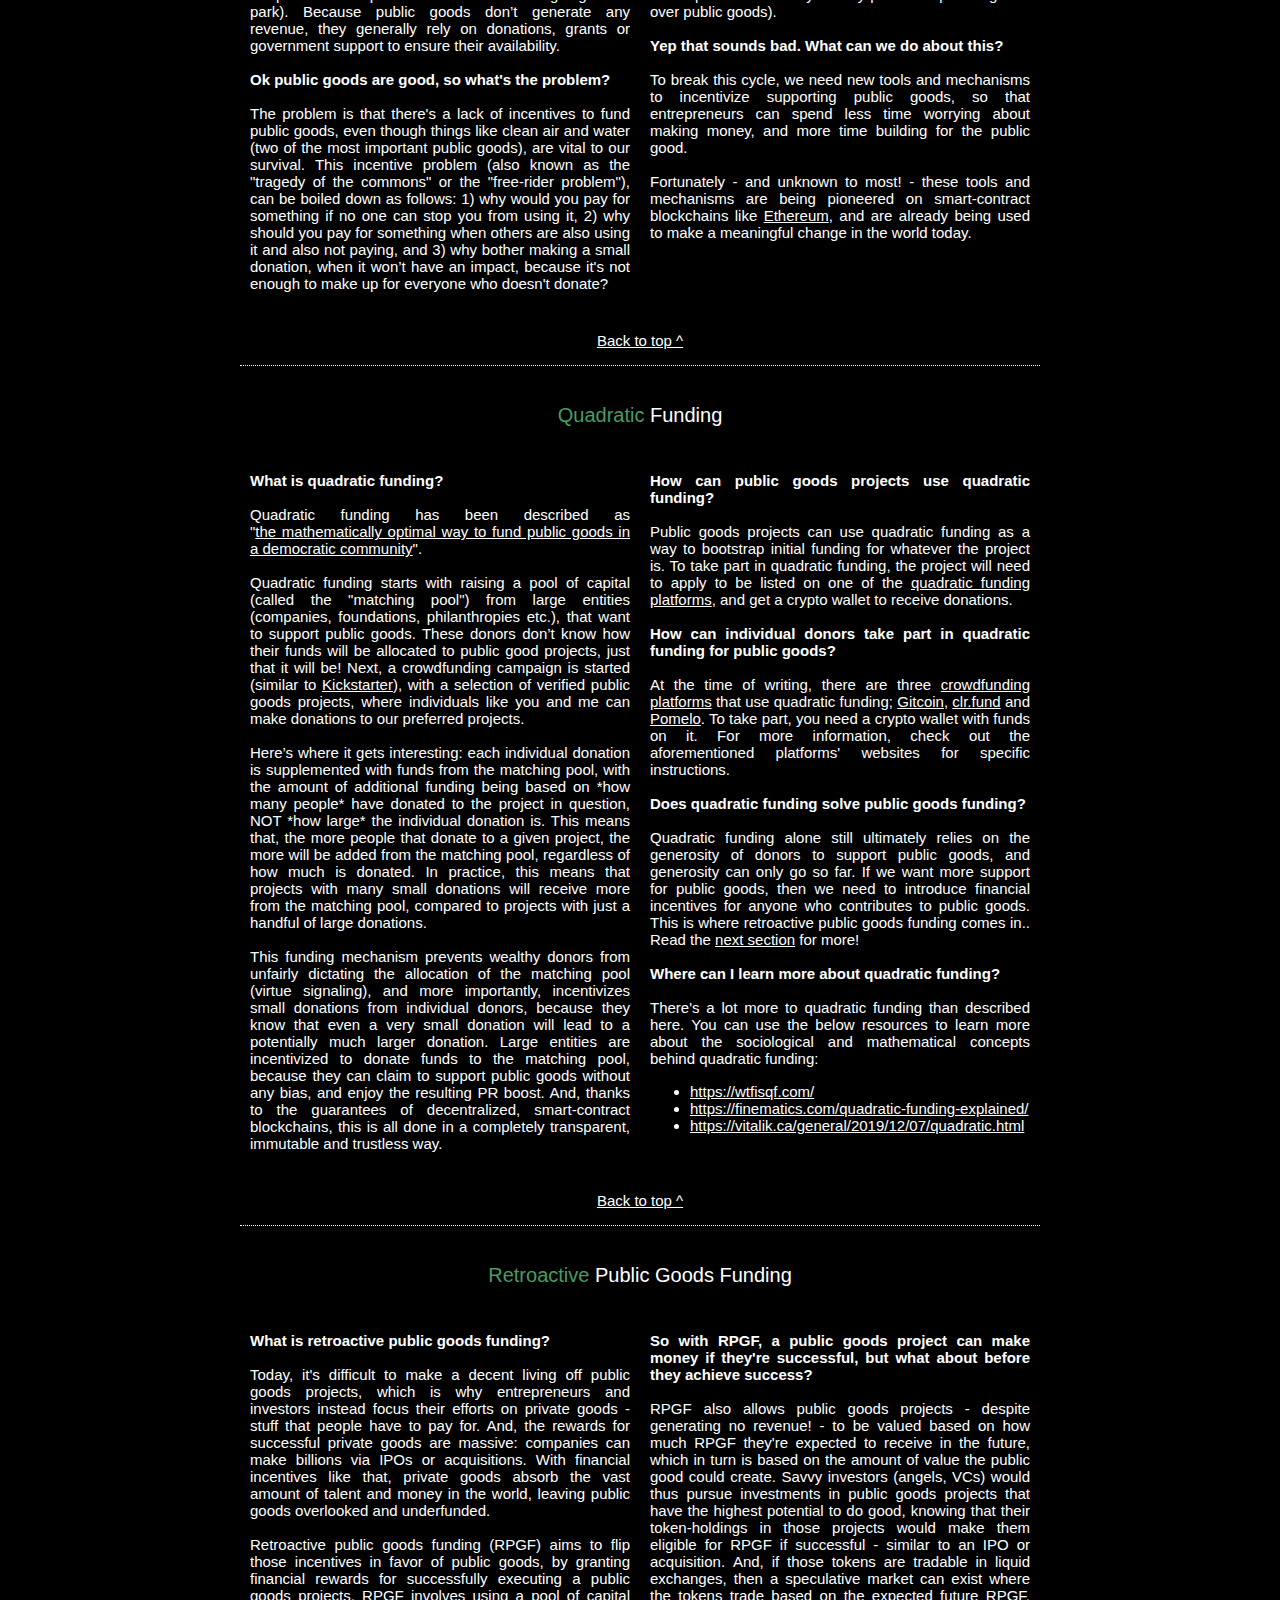
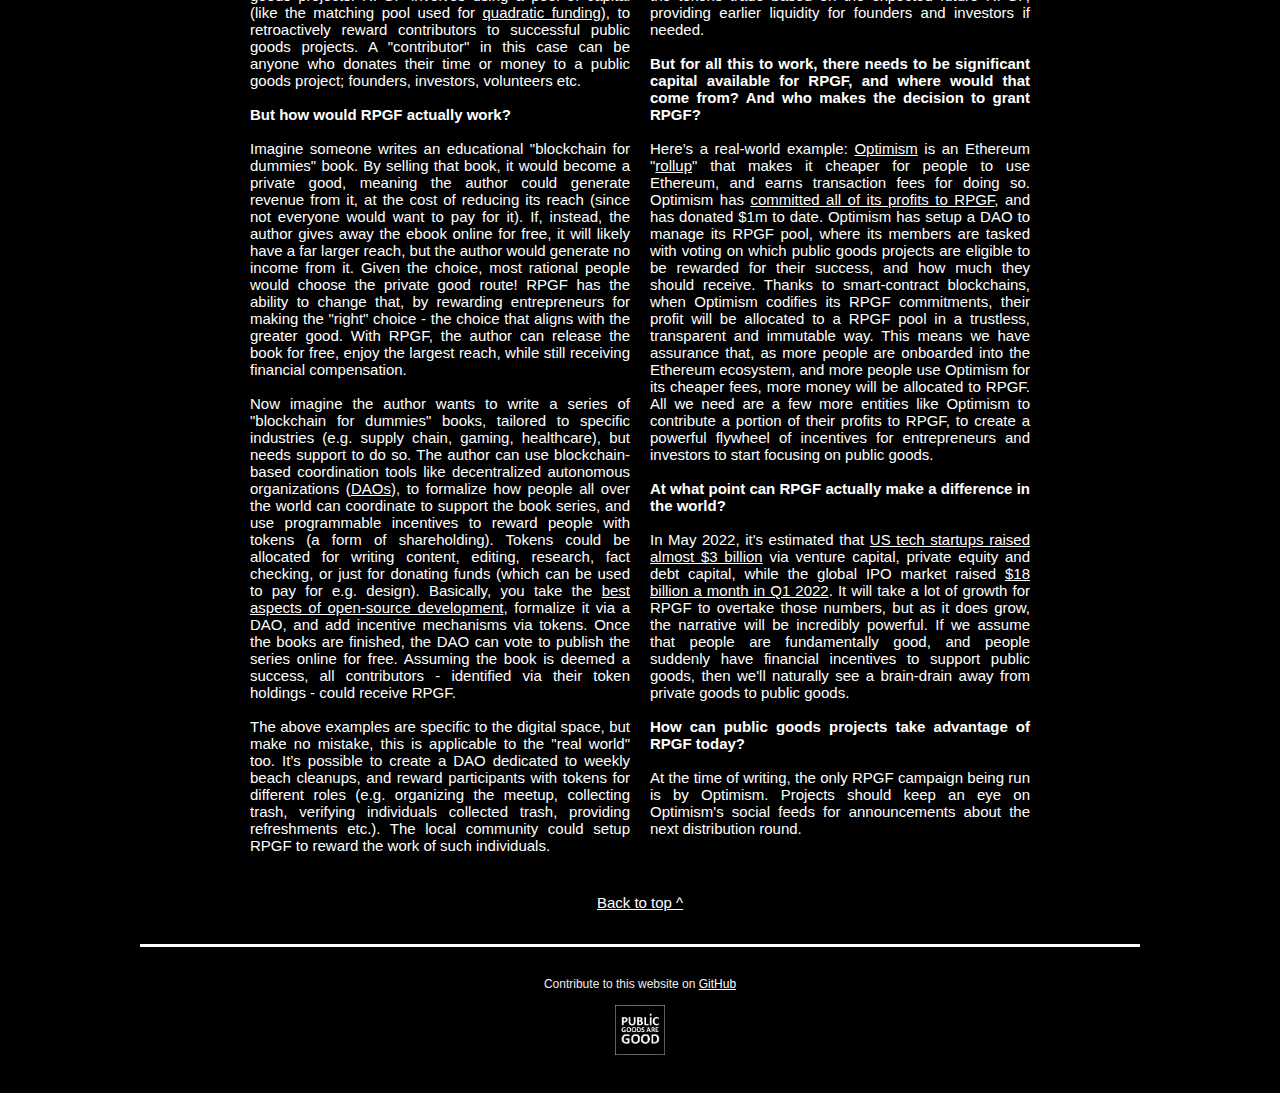
==== commit 8415c821: "Add files via upload" ====
--- a/info/index.html
+++ b/info/index.html
@@ -148,7 +148,6 @@
 
 <p style="font-family: Arial, Helvetica, sans-serif; color:#ffffff; font-size: 20px;">Discover how blockchain is empowering public goods projects</p>
 
-
 <br>
 
 <div style="border-bottom: 3px solid white; max-width: 1000px;">
@@ -478,7 +477,7 @@
 Contribute to this website on <a href="https://github.com/cheeky-gorilla/publicgoods.love/" target="_blank" style="color: ffffff">GitHub</a>
 <br>
 <br>
-&#169; 2022 <a href="https://www.reddit.com/user/cheeky-gorilla" target="_blank" style="color: ffffff">u/cheeky-gorilla</a>
+<img alt="" width="50" src="/img/PGAGooood.png">
 </p>
 
 <br>
